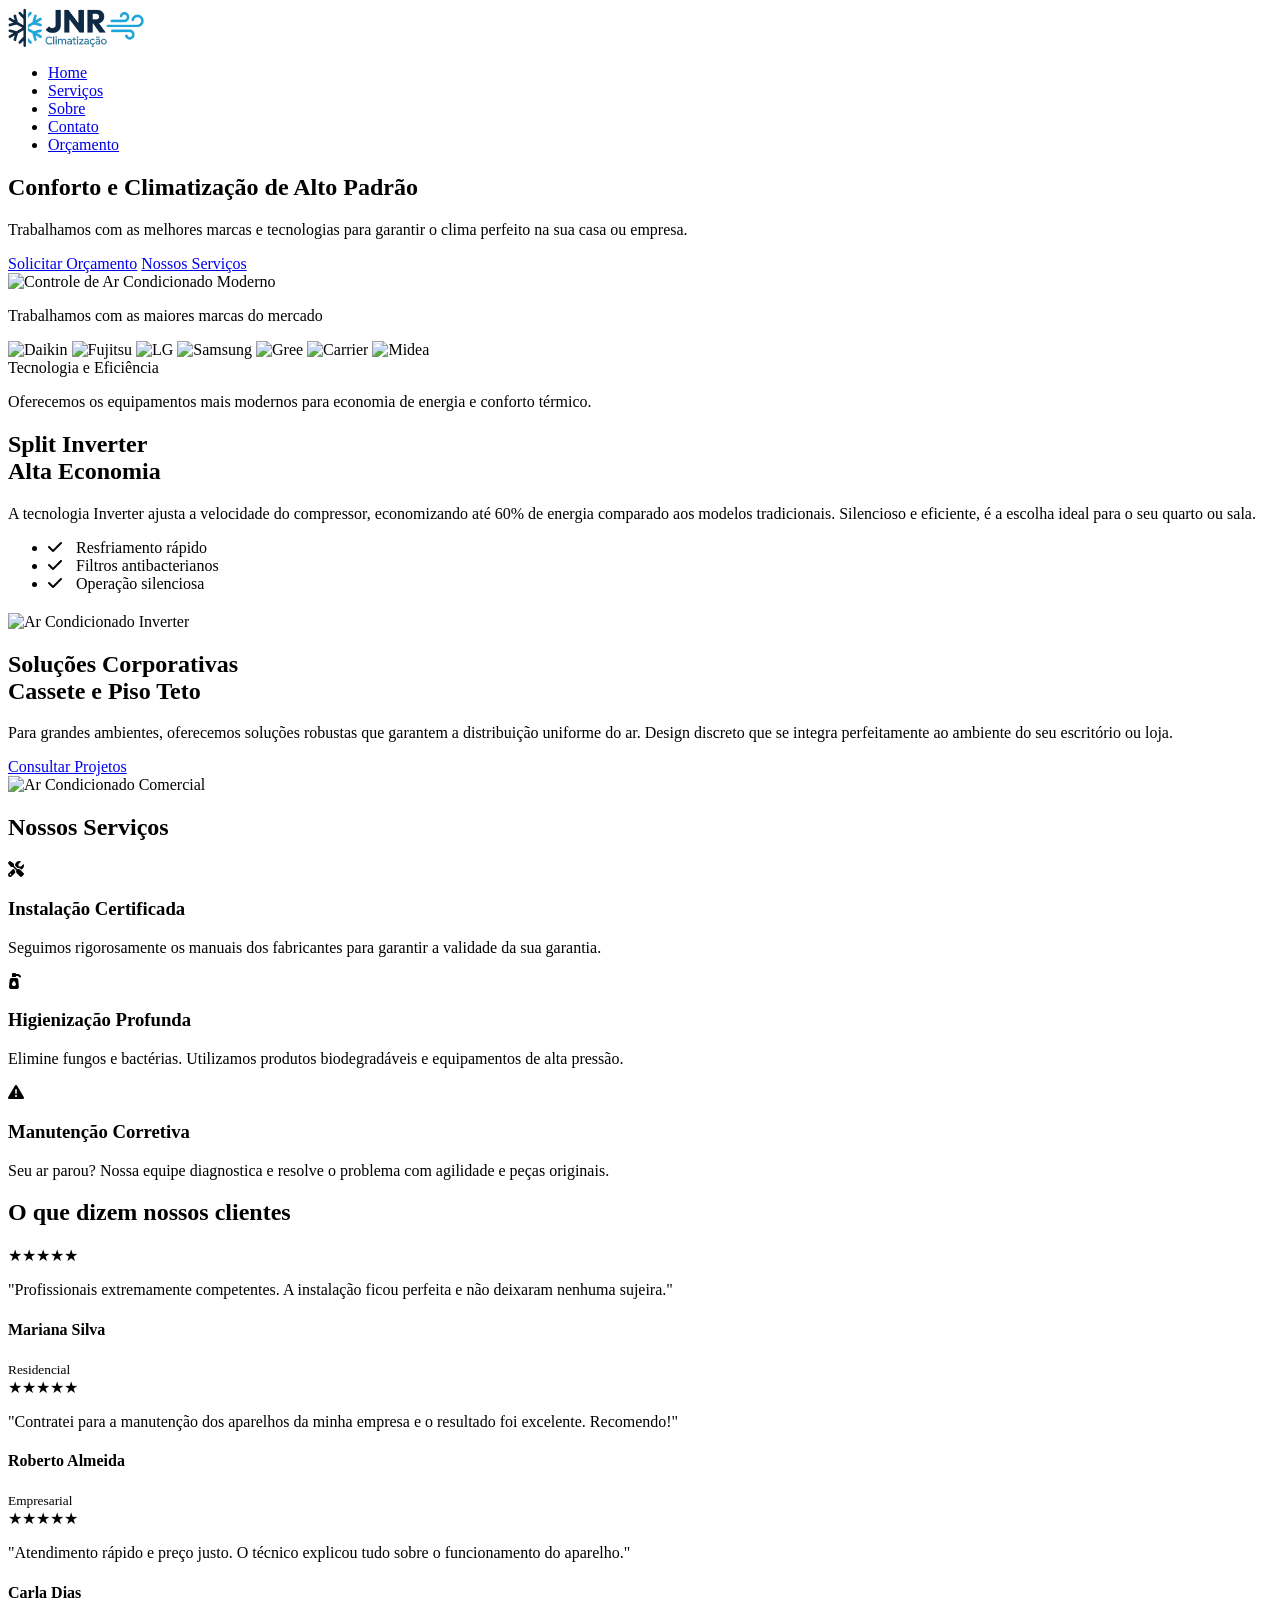
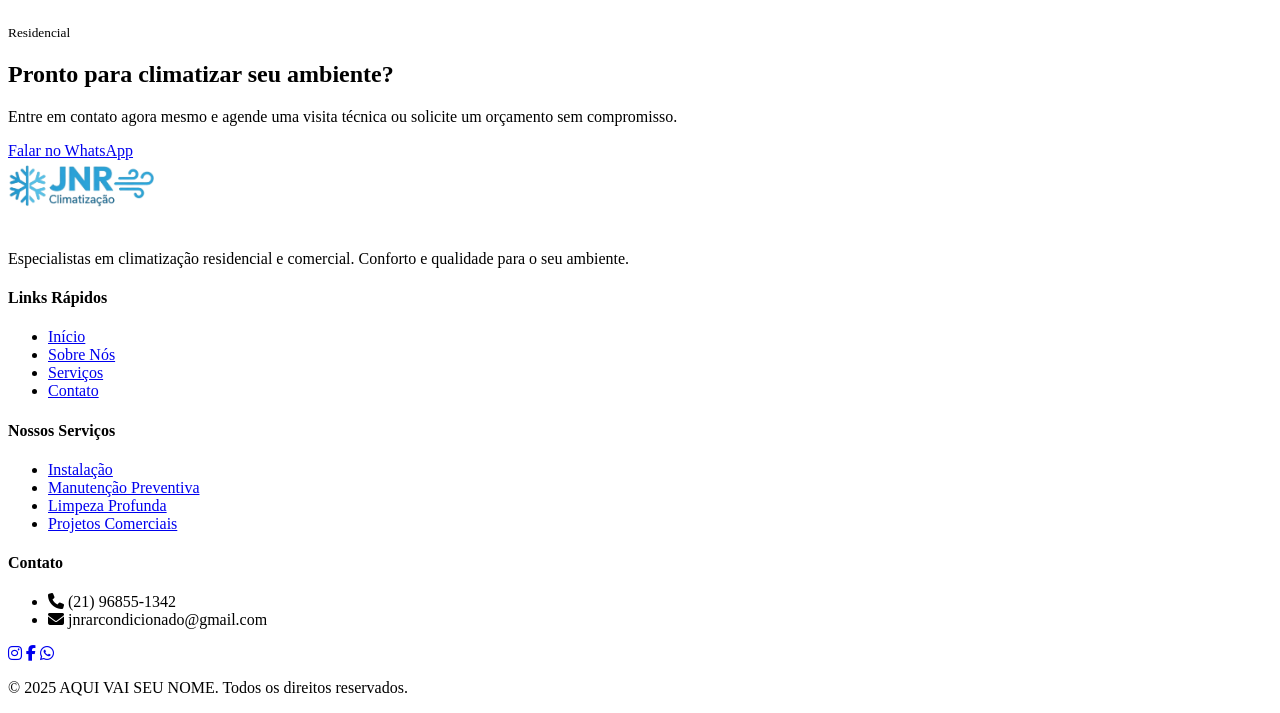
==== index.html @ 25b924c3 "Updates to HTML, JS and visual assets" ====
<!DOCTYPE html>
<html lang="pt-BR">

<head>
    <meta charset="UTF-8">
    <meta name="viewport" content="width=device-width, initial-scale=1.0">
    <title>Fresh Air</title>
    <meta name="description"
        content="Especialistas em ar-condicionado. Instalação, manutenção e as melhores marcas do mercado.">

    <!-- Google Fonts -->
    <link rel="preconnect" href="https://fonts.googleapis.com">
    <link rel="preconnect" href="https://fonts.gstatic.com" crossorigin>
    <link href="https://fonts.googleapis.com/css2?family=Outfit:wght@300;400;500;600;700;800&display=swap"
        rel="stylesheet">

    <!-- CSS -->
    <link rel="stylesheet" href="css/style.css">
    <!-- FontAwesome -->
    <link rel="stylesheet" href="https://cdnjs.cloudflare.com/ajax/libs/font-awesome/6.4.0/css/all.min.css">
</head>

<body>
    <!-- Navbar -->
    <header id="header">
        <nav class="container">
            <div class="logo">
                <img src="assets/logos/logo1.png" alt="JNR Climatização"
                    style="max-height: 40px; vertical-align: middle;">
            </div>
            <div class="menu-toggle" id="mobile-menu">
                <span class="bar"></span>
                <span class="bar"></span>
                <span class="bar"></span>
            </div>
            <ul class="nav-links">
                <li><a href="index.html">Home</a></li>
                <li><a href="servicos.html">Serviços</a></li>
                <li><a href="sobre.html">Sobre</a></li>
                <li><a href="contato.html">Contato</a></li>
                <li><a href="#contato" class="btn-primary nav-btn">Orçamento</a></li>
            </ul>
        </nav>
    </header>

    <main>
        <!-- Hero Section -->
        <section id="hero">
            <div class="container hero-content">
                <div class="hero-text">
                    <h1>Conforto e Climatização de <span class="text-gradient">Alto Padrão</span></h1>
                    <p>Trabalhamos com as melhores marcas e tecnologias para garantir o clima perfeito na sua casa ou
                        empresa.</p>
                    <div class="hero-buttons">
                        <a href="#contato" class="btn-primary">Solicitar Orçamento</a>
                        <a href="servicos.html" class="btn-outline">Nossos Serviços</a>
                    </div>
                </div>
                <div class="hero-image">
                    <!-- Image will be generated -->
                    <img src="assets/hero_image.png" alt="Controle de Ar Condicionado Moderno">
                </div>
            </div>
        </section>

        <!-- Brands Section -->
        <section id="brands">
            <div class="container">
                <p class="brands-text">Trabalhamos com as maiores marcas do mercado</p>
                <div class="brands-container">
                    <img src="assets/logos/daikin.svg" alt="Daikin" class="brand-logo">
                    <img src="assets/logos/fujitsu.svg" alt="Fujitsu" class="brand-logo">
                    <img src="assets/logos/lg.svg" alt="LG" class="brand-logo">
                    <img src="assets/logos/samsung.svg" alt="Samsung" class="brand-logo">
                    <img src="assets/logos/gree.svg" alt="Gree" class="brand-logo">
                    <img src="assets/logos/carrier.svg" alt="Carrier" class="brand-logo">
                    <img src="assets/logos/midea.svg" alt="Midea" class="brand-logo">
                </div>
            </div>
        </section>

        <!-- Features / Merchandise Section -->
        <section id="features">
            <div class="container">
                <div class="section-title">Tecnologia e Eficiência</div>
                <p class="section-subtitle">Oferecemos os equipamentos mais modernos para economia de energia e conforto
                    térmico.</p>

                <!-- Feature 1 -->
                <div class="feature-block">
                    <div class="feature-text">
                        <h2>Split Inverter <br><span class="text-gradient">Alta Economia</span></h2>
                        <p>A tecnologia Inverter ajusta a velocidade do compressor, economizando até 60% de energia
                            comparado aos modelos tradicionais. Silencioso e eficiente, é a escolha ideal para o seu
                            quarto ou sala.</p>
                        <ul style="margin-bottom: 20px; color: var(--color-text);">
                            <li><i class="fa-solid fa-check"
                                    style="color: var(--color-secondary); margin-right: 10px;"></i> Resfriamento rápido
                            </li>
                            <li><i class="fa-solid fa-check"
                                    style="color: var(--color-secondary); margin-right: 10px;"></i> Filtros
                                antibacterianos</li>
                            <li><i class="fa-solid fa-check"
                                    style="color: var(--color-secondary); margin-right: 10px;"></i> Operação silenciosa
                            </li>
                        </ul>
                    </div>
                    <div class="feature-image">
                        <img src="assets/feature_inverter.png" alt="Ar Condicionado Inverter">
                    </div>
                </div>

                <!-- Feature 2 -->
                <div class="feature-block reverse">
                    <div class="feature-text">
                        <h2>Soluções Corporativas <br><span class="text-gradient">Cassete e Piso Teto</span></h2>
                        <p>Para grandes ambientes, oferecemos soluções robustas que garantem a distribuição uniforme do
                            ar. Design discreto que se integra perfeitamente ao ambiente do seu escritório ou loja.</p>
                        <a href="#contato" class="btn-outline">Consultar Projetos</a>
                    </div>
                    <div class="feature-image">
                        <img src="assets/feature_commercial.png" alt="Ar Condicionado Comercial">
                    </div>
                </div>
            </div>
        </section>

        <!-- Services Section -->
        <section id="services">
            <div class="container">
                <h2 class="section-title">Nossos Serviços</h2>
                <div class="services-grid">
                    <div class="service-card">
                        <div class="service-icon"><i class="fa-solid fa-screwdriver-wrench"></i></div>
                        <h3>Instalação Certificada</h3>
                        <p>Seguimos rigorosamente os manuais dos fabricantes para garantir a validade da sua garantia.
                        </p>
                    </div>
                    <div class="service-card">
                        <div class="service-icon"><i class="fa-solid fa-pump-soap"></i></div>
                        <h3>Higienização Profunda</h3>
                        <p>Elimine fungos e bactérias. Utilizamos produtos biodegradáveis e equipamentos de alta
                            pressão.</p>
                    </div>
                    <div class="service-card">
                        <div class="service-icon"><i class="fa-solid fa-triangle-exclamation"></i></div>
                        <h3>Manutenção Corretiva</h3>
                        <p>Seu ar parou? Nossa equipe diagnostica e resolve o problema com agilidade e peças originais.
                        </p>
                    </div>
                </div>
            </div>
        </section>

        <!-- Testimonials Section -->
        <section id="testimonials">
            <div class="container">
                <h2 class="section-title">O que dizem nossos clientes</h2>
                <div class="services-grid"> <!-- Reusing grid layout -->
                    <div class="testimonial-card">
                        <div class="stars">★★★★★</div>
                        <p>"Profissionais extremamente competentes. A instalação ficou perfeita e não deixaram nenhuma
                            sujeira."</p>
                        <div class="testimonial-author">
                            <h4>Mariana Silva</h4>
                            <small>Residencial</small>
                        </div>
                    </div>
                    <div class="testimonial-card">
                        <div class="stars">★★★★★</div>
                        <p>"Contratei para a manutenção dos aparelhos da minha empresa e o resultado foi excelente.
                            Recomendo!"</p>
                        <div class="testimonial-author">
                            <h4>Roberto Almeida</h4>
                            <small>Empresarial</small>
                        </div>
                    </div>
                    <div class="testimonial-card">
                        <div class="stars">★★★★★</div>
                        <p>"Atendimento rápido e preço justo. O técnico explicou tudo sobre o funcionamento do
                            aparelho."</p>
                        <div class="testimonial-author">
                            <h4>Carla Dias</h4>
                            <small>Residencial</small>
                        </div>
                    </div>
                </div>
            </div>
        </section>

        <!-- CTA Section -->
        <section id="cta">
            <div class="container">
                <div class="cta-box">
                    <h2>Pronto para climatizar seu ambiente?</h2>
                    <p>Entre em contato agora mesmo e agende uma visita técnica ou solicite um orçamento sem
                        compromisso.</p>
                    <a href="#contato" class="btn-primary">Falar no WhatsApp</a>
                </div>
            </div>
        </section>
    </main>

    <footer>
        <div class="container">
            <div class="footer-grid">
                <div class="footer-col">
                    <img src="assets/logos/logo2.png" alt="JNR Climatização"
                        style="max-height: 50px; margin-bottom: 20px;">
                    <p>Especialistas em climatização residencial e comercial. Conforto e qualidade para o seu ambiente.
                    </p>
                </div>
                <div class="footer-col">
                    <h4>Links Rápidos</h4>
                    <ul class="footer-links">
                        <li><a href="index.html">Início</a></li>
                        <li><a href="sobre.html">Sobre Nós</a></li>
                        <li><a href="servicos.html">Serviços</a></li>
                        <li><a href="contato.html">Contato</a></li>
                    </ul>
                </div>
                <div class="footer-col">
                    <h4>Nossos Serviços</h4>
                    <ul class="footer-links">
                        <li><a href="servicos.html">Instalação</a></li>
                        <li><a href="servicos.html">Manutenção Preventiva</a></li>
                        <li><a href="servicos.html">Limpeza Profunda</a></li>
                        <li><a href="servicos.html">Projetos Comerciais</a></li>
                    </ul>
                </div>
                <div class="footer-col">
                    <h4>Contato</h4>
                    <ul class="footer-links">
                        <li><i class="fa-solid fa-phone"></i> (21) 96855-1342</li>
                        <li><i class="fa-solid fa-envelope"></i> <span class="company-email"></span></li>
                    </ul>
                    <div class="social-links">
                        <a href="#" class="social-link"><i class="fa-brands fa-instagram"></i></a>
                        <a href="#" class="social-link"><i class="fa-brands fa-facebook-f"></i></a>
                        <a href="#" class="social-link"><i class="fa-brands fa-whatsapp"></i></a>
                    </div>
                </div>
            </div>
            <div class="footer-bottom">
                <p>&copy; 2025 AQUI VAI SEU NOME. Todos os direitos reservados.</p>
            </div>
        </div>
    </footer>

    <!-- JS -->
    <script src="js/script.js"></script>
</body>

</html>
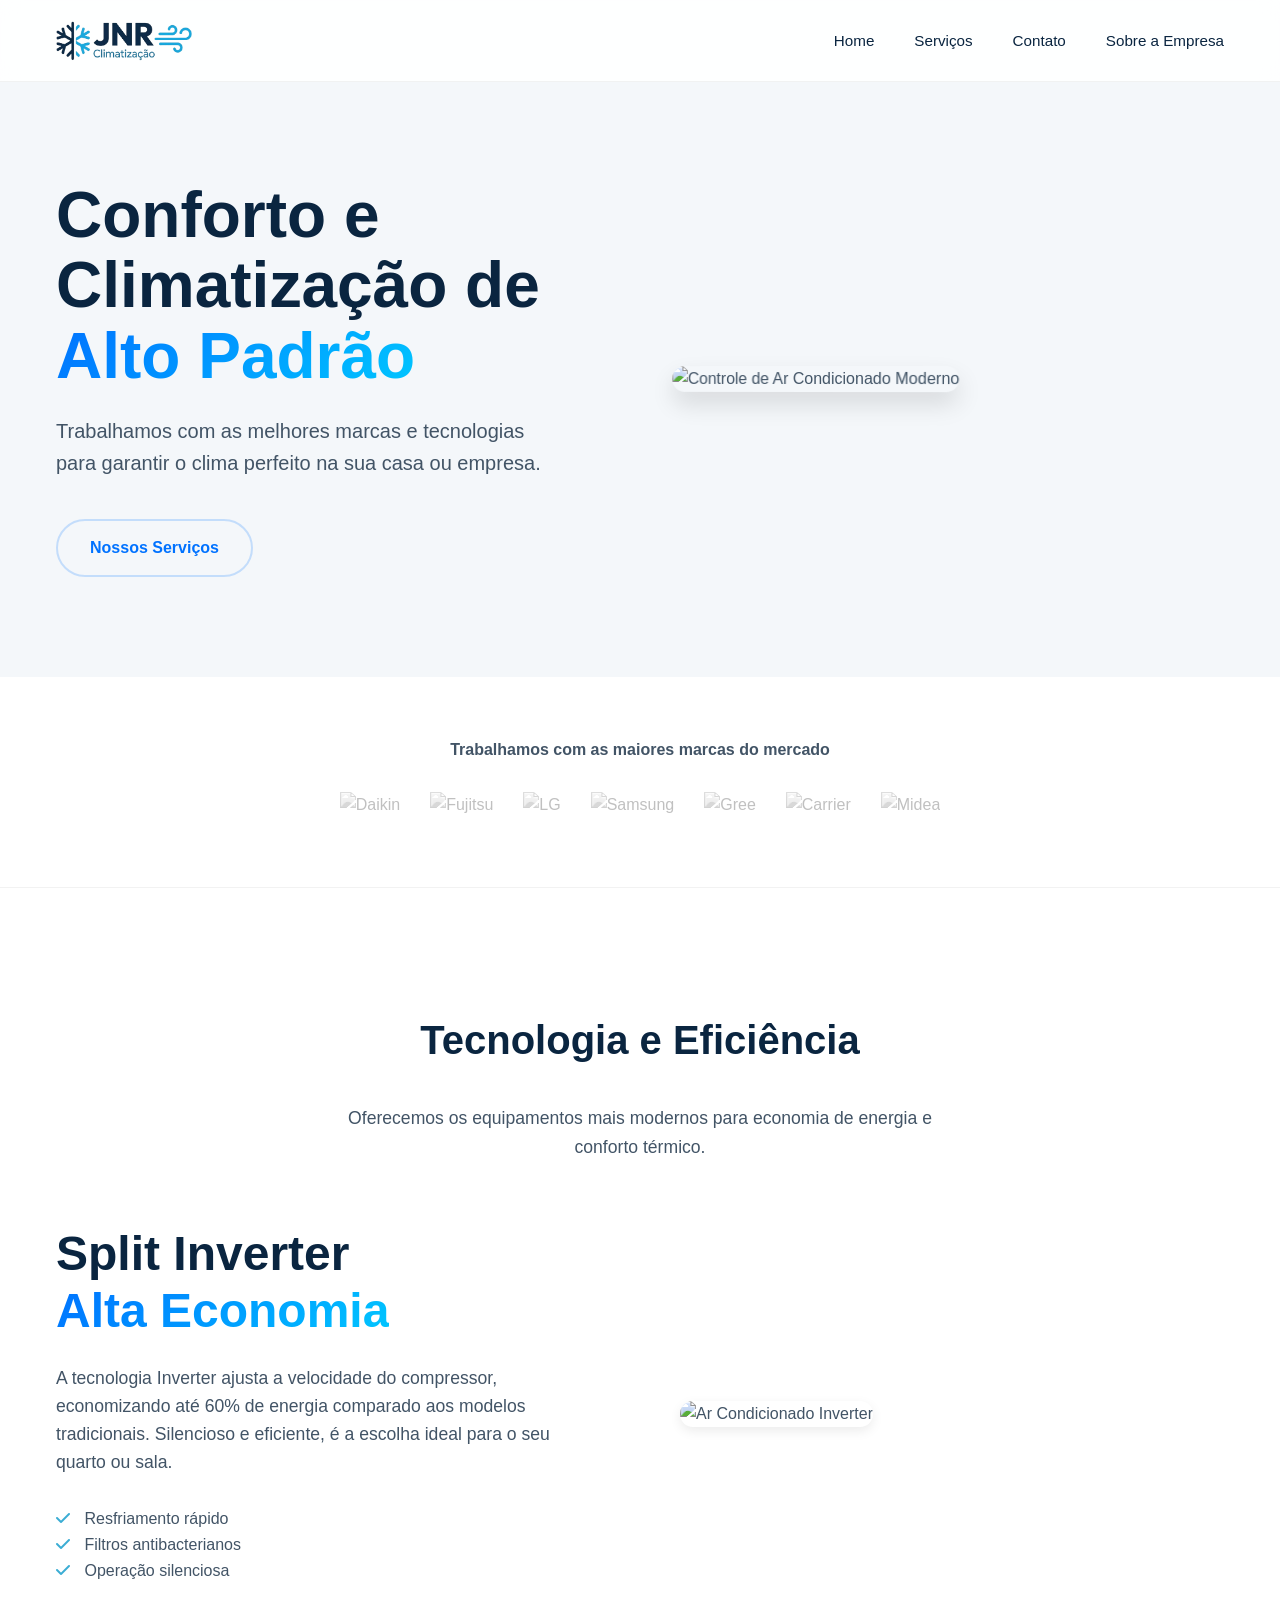
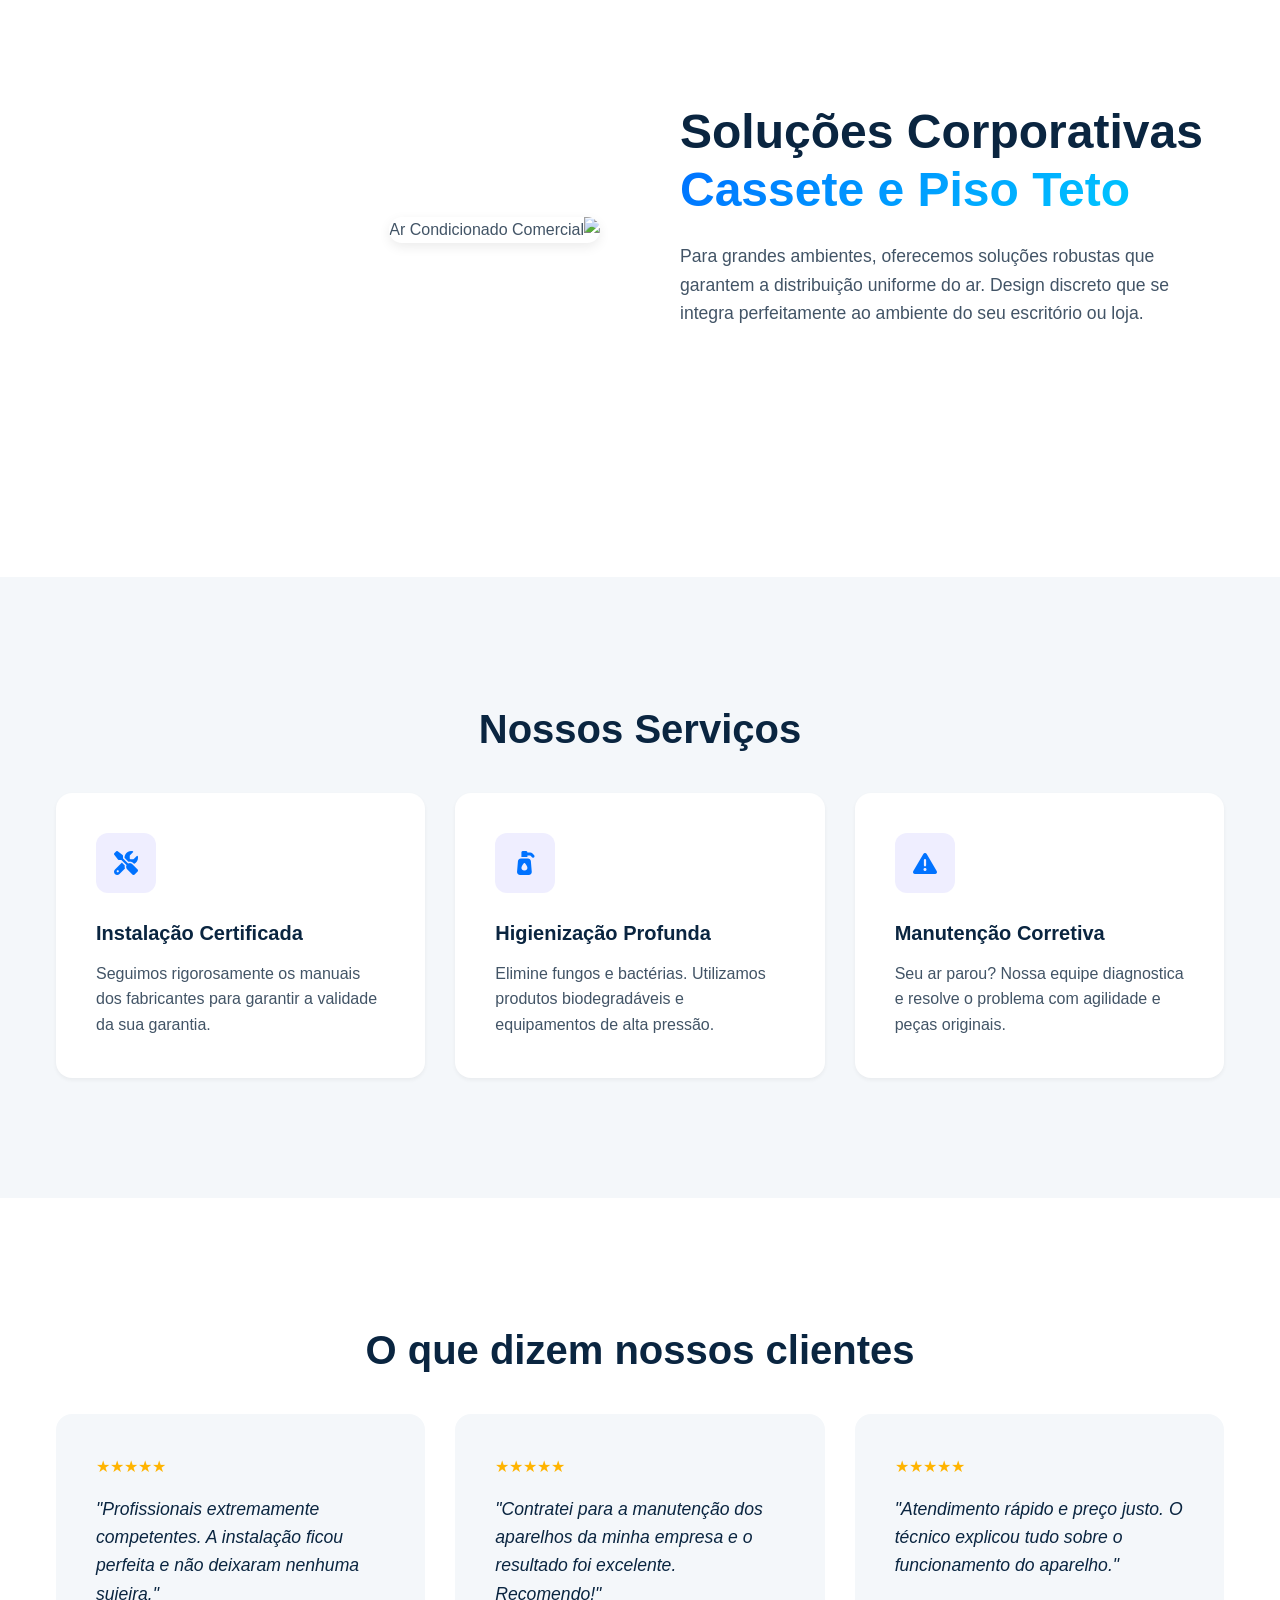
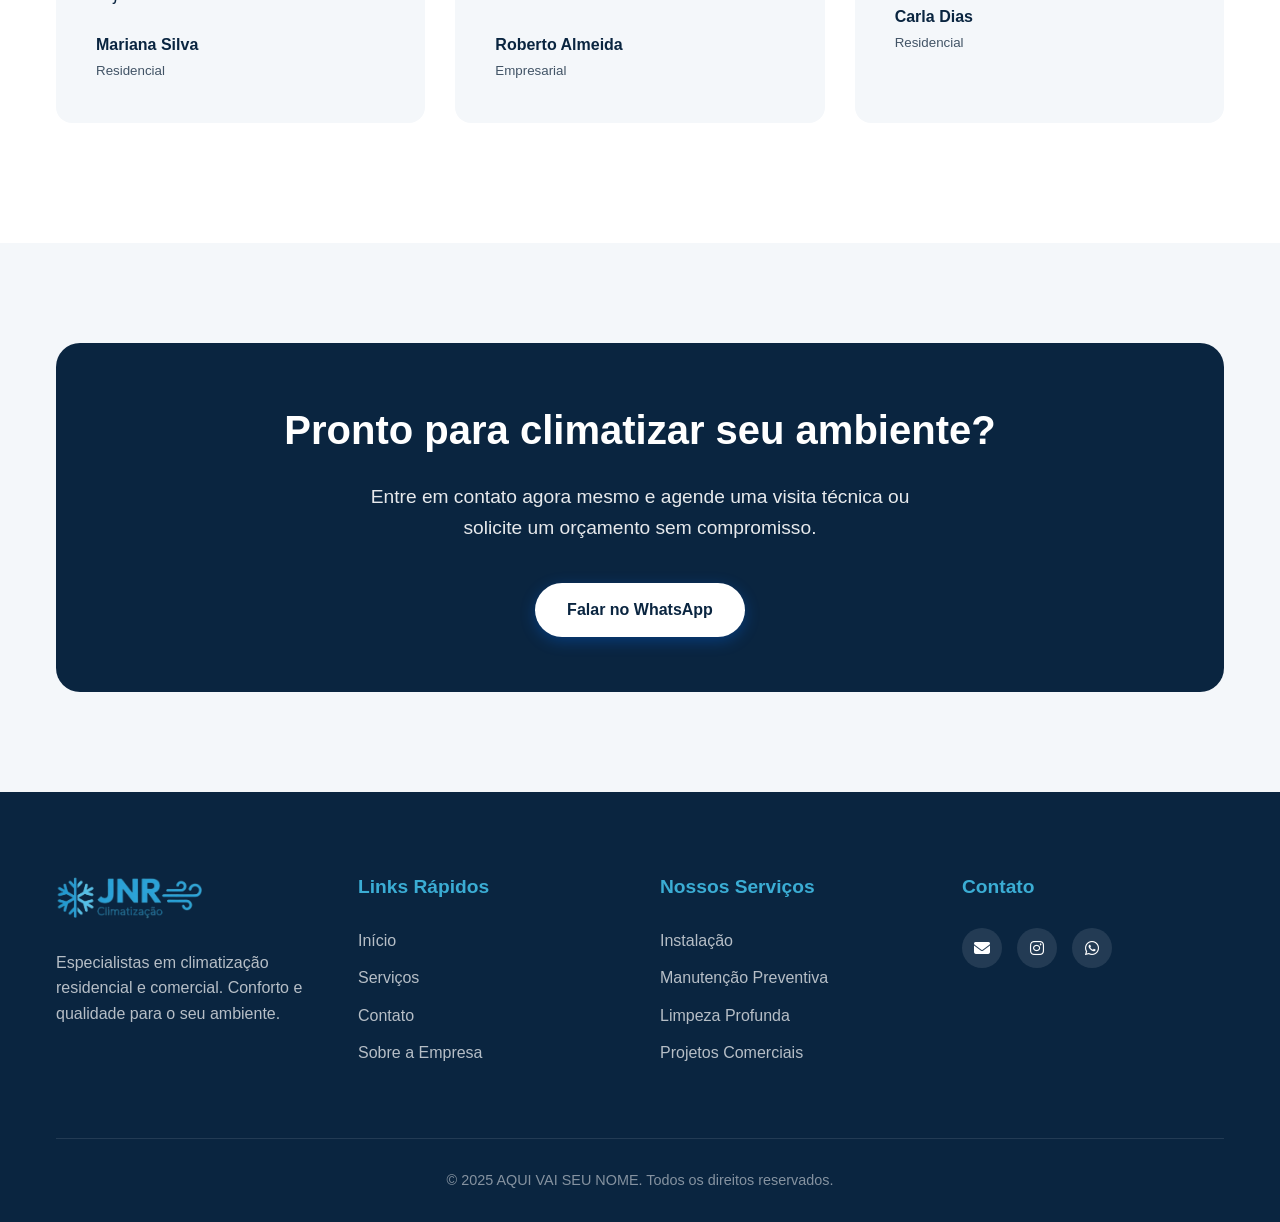
==== commit 26e0ae74: "Harmonizar cor secundaria com azul do logo (floco de neve)" ====
--- a/index.html
+++ b/index.html
@@ -4,7 +4,7 @@
 <head>
     <meta charset="UTF-8">
     <meta name="viewport" content="width=device-width, initial-scale=1.0">
-    <title>Fresh Air</title>
+    <title>JNR Climatização</title>
     <meta name="description"
         content="Especialistas em ar-condicionado. Instalação, manutenção e as melhores marcas do mercado.">
 
@@ -36,9 +36,8 @@
             <ul class="nav-links">
                 <li><a href="index.html">Home</a></li>
                 <li><a href="servicos.html">Serviços</a></li>
-                <li><a href="sobre.html">Sobre</a></li>
                 <li><a href="contato.html">Contato</a></li>
-                <li><a href="#contato" class="btn-primary nav-btn">Orçamento</a></li>
+                <li><a href="sobre.html">Sobre a Empresa</a></li>
             </ul>
         </nav>
     </header>
@@ -52,7 +51,6 @@
                     <p>Trabalhamos com as melhores marcas e tecnologias para garantir o clima perfeito na sua casa ou
                         empresa.</p>
                     <div class="hero-buttons">
-                        <a href="#contato" class="btn-primary">Solicitar Orçamento</a>
                         <a href="servicos.html" class="btn-outline">Nossos Serviços</a>
                     </div>
                 </div>
@@ -116,7 +114,6 @@
                         <h2>Soluções Corporativas <br><span class="text-gradient">Cassete e Piso Teto</span></h2>
                         <p>Para grandes ambientes, oferecemos soluções robustas que garantem a distribuição uniforme do
                             ar. Design discreto que se integra perfeitamente ao ambiente do seu escritório ou loja.</p>
-                        <a href="#contato" class="btn-outline">Consultar Projetos</a>
                     </div>
                     <div class="feature-image">
                         <img src="assets/feature_commercial.png" alt="Ar Condicionado Comercial">
@@ -195,7 +192,9 @@
                     <h2>Pronto para climatizar seu ambiente?</h2>
                     <p>Entre em contato agora mesmo e agende uma visita técnica ou solicite um orçamento sem
                         compromisso.</p>
-                    <a href="#contato" class="btn-primary">Falar no WhatsApp</a>
+                    <a href="https://wa.me/5521968551342" class="btn-primary" target="_blank" rel="noopener noreferrer"
+                        aria-label="WhatsApp">Falar no WhatsApp
+                    </a>
                 </div>
             </div>
         </section>
@@ -214,9 +213,9 @@
                     <h4>Links Rápidos</h4>
                     <ul class="footer-links">
                         <li><a href="index.html">Início</a></li>
-                        <li><a href="sobre.html">Sobre Nós</a></li>
                         <li><a href="servicos.html">Serviços</a></li>
                         <li><a href="contato.html">Contato</a></li>
+                        <li><a href="sobre.html">Sobre a Empresa</a></li>
                     </ul>
                 </div>
                 <div class="footer-col">
@@ -230,14 +229,18 @@
                 </div>
                 <div class="footer-col">
                     <h4>Contato</h4>
-                    <ul class="footer-links">
-                        <li><i class="fa-solid fa-phone"></i> (21) 96855-1342</li>
-                        <li><i class="fa-solid fa-envelope"></i> <span class="company-email"></span></li>
-                    </ul>
                     <div class="social-links">
-                        <a href="#" class="social-link"><i class="fa-brands fa-instagram"></i></a>
-                        <a href="#" class="social-link"><i class="fa-brands fa-facebook-f"></i></a>
-                        <a href="#" class="social-link"><i class="fa-brands fa-whatsapp"></i></a>
+                        <a href="mailto:jnrarcondicionado@gmail.com" class="social-link" aria-label="E-mail">
+                            <i class="fa-solid fa-envelope"></i>
+                        </a>
+                        <a href="https://www.instagram.com/jnrclimatizacaoar?igsh=a3k0N3pocHFoZ3V6" class="social-link"
+                            target="_blank" rel="noopener noreferrer" aria-label="Instagram">
+                            <i class="fa-brands fa-instagram"></i>
+                        </a>
+                        <a href="https://wa.me/5521968551342" class="social-link" target="_blank"
+                            rel="noopener noreferrer" aria-label="WhatsApp">
+                            <i class="fa-brands fa-whatsapp"></i>
+                        </a>
                     </div>
                 </div>
             </div>
--- a/css/style.css
+++ b/css/style.css
@@ -0,0 +1,991 @@
+:root {
+    /* Color Palette - Light Theme */
+    --color-primary: #0A2540;
+    /* Dark Blue for Headings */
+    --color-secondary: #3BADD4;
+    /* Brand Blue Accent (snowflake tone) */
+    --color-accent: #0072ff;
+    /* Purple Accent */
+    --color-text: #425466;
+    /* Grey for Body Text */
+    --color-bg: #FFFFFF;
+    /* White Background */
+    --color-bg-alt: #F4F7FA;
+    /* Light Grey/Blue Background */
+    --color-white: #FFFFFF;
+
+    /* Gradients */
+    --gradient-primary: linear-gradient(135deg, #0072ff 0%, #00c6ff 100%);
+    --gradient-text: linear-gradient(135deg, #0A2540 0%, #0072ff 100%);
+
+    /* Typography */
+    --font-main: 'Outfit', sans-serif;
+
+    /* Spacing */
+    --spacing-sm: 8px;
+    --spacing-md: 16px;
+    --spacing-lg: 32px;
+    --spacing-xl: 64px;
+    --spacing-xxl: 120px;
+
+    /* Effects */
+    --shadow-sm: 0 2px 4px rgba(0, 0, 0, 0.05);
+    --shadow-md: 0 4px 12px rgba(0, 0, 0, 0.08);
+    --shadow-lg: 0 12px 24px rgba(0, 0, 0, 0.12);
+    --radius-sm: 8px;
+    --radius-md: 16px;
+    --radius-lg: 24px;
+}
+
+* {
+    margin: 0;
+    padding: 0;
+    box-sizing: border-box;
+}
+
+body {
+    font-family: var(--font-main);
+    background-color: var(--color-bg);
+    color: var(--color-text);
+    line-height: 1.6;
+    overflow-x: hidden;
+}
+
+.container {
+    max-width: 1200px;
+    margin: 0 auto;
+    padding: 0 var(--spacing-md);
+}
+
+a {
+    text-decoration: none;
+    color: inherit;
+    transition: all 0.3s ease;
+}
+
+ul {
+    list-style: none;
+}
+
+/* Utility Classes */
+.text-gradient {
+    background: var(--gradient-primary);
+    -webkit-background-clip: text;
+    background-clip: text;
+    -webkit-text-fill-color: transparent;
+}
+
+.section-title {
+    font-size: 2.5rem;
+    text-align: center;
+    margin-bottom: var(--spacing-lg);
+    font-weight: 700;
+    color: var(--color-primary);
+}
+
+.section-subtitle {
+    text-align: center;
+    font-size: 1.1rem;
+    color: var(--color-text);
+    margin-bottom: var(--spacing-xl);
+    max-width: 600px;
+    margin-left: auto;
+    margin-right: auto;
+}
+
+.card {
+    background: var(--color-white);
+    padding: 40px;
+    border-radius: var(--radius-md);
+    box-shadow: var(--shadow-sm);
+    transition: transform 0.3s ease, box-shadow 0.3s ease;
+}
+
+.card:hover {
+    transform: translateY(-5px);
+    box-shadow: var(--shadow-lg);
+}
+
+.alt-bg {
+    background-color: var(--color-bg-alt);
+}
+
+/* Buttons */
+.btn-primary {
+    background: var(--gradient-primary);
+    background-size: 200% auto;
+    color: var(--color-white);
+    padding: 14px 32px;
+    border-radius: 50px;
+    font-weight: 600;
+    font-size: 1rem;
+    border: none;
+    cursor: pointer;
+    display: inline-block;
+    box-shadow: 0 4px 15px rgba(0, 114, 255, 0.3);
+    transition: all 0.5s ease;
+}
+
+.btn-primary:hover {
+    background-position: right center;
+    transform: scale(1.05);
+    box-shadow: 0 8px 25px rgba(0, 114, 255, 0.4);
+}
+
+.btn-outline {
+    background: transparent;
+    color: var(--color-accent);
+    padding: 14px 32px;
+    border-radius: 50px;
+    font-weight: 600;
+    font-size: 1rem;
+    border: 2px solid rgba(0, 114, 255, 0.2);
+    cursor: pointer;
+    display: inline-block;
+}
+
+.btn-outline:hover {
+    border-color: var(--color-accent);
+    background: rgba(0, 114, 255, 0.05);
+}
+
+/* Header */
+#header {
+    position: fixed;
+    top: 0;
+    left: 0;
+    width: 100%;
+    z-index: 1000;
+    padding: 20px 0;
+    background: rgba(255, 255, 255, 0.9);
+    backdrop-filter: blur(10px);
+    border-bottom: 1px solid rgba(0, 0, 0, 0.05);
+}
+
+.menu-toggle {
+    display: none;
+    flex-direction: column;
+    cursor: pointer;
+}
+
+.bar {
+    width: 25px;
+    height: 3px;
+    background-color: var(--color-primary);
+    margin: 3px 0;
+    transition: 0.4s;
+}
+
+#header .container {
+    display: flex;
+    justify-content: space-between;
+    align-items: center;
+}
+
+.logo {
+    font-size: 1.5rem;
+    font-weight: 800;
+    color: var(--color-primary);
+}
+
+.nav-links {
+    display: flex;
+    gap: 40px;
+    align-items: center;
+    /* Fix alignment of links and button */
+}
+
+.nav-links a {
+    font-weight: 500;
+    color: var(--color-primary);
+    font-size: 0.95rem;
+}
+
+.nav-links a:hover {
+    color: var(--color-accent);
+}
+
+.nav-links a.active {
+    color: var(--color-accent);
+    font-weight: 700;
+}
+
+.nav-links .btn-primary {
+    color: var(--color-white);
+    padding: 10px 24px;
+    /* Slightly smaller in nav */
+}
+
+.nav-links .btn-primary:hover {
+    color: var(--color-white);
+}
+
+/* Hero Section */
+#hero {
+    padding: 180px 0 100px;
+    background: var(--color-bg-alt);
+    position: relative;
+    overflow: hidden;
+}
+
+.hero-content {
+    display: grid;
+    grid-template-columns: 1fr 1fr;
+    gap: 60px;
+    align-items: center;
+}
+
+.hero-text h1 {
+    font-size: 4rem;
+    line-height: 1.1;
+    margin-bottom: 24px;
+    color: var(--color-primary);
+    font-weight: 800;
+}
+
+.hero-text p {
+    font-size: 1.25rem;
+    color: var(--color-text);
+    margin-bottom: 40px;
+    max-width: 90%;
+}
+
+.hero-buttons {
+    display: flex;
+    gap: 20px;
+}
+
+.hero-image {
+    position: relative;
+}
+
+.hero-image img {
+    width: 100%;
+    border-radius: var(--radius-lg);
+    box-shadow: var(--shadow-lg);
+    transform: perspective(1000px) rotateY(-5deg);
+    transition: transform 0.5s ease;
+}
+
+.hero-image:hover img {
+    transform: perspective(1000px) rotateY(0deg);
+}
+
+/* Brands Section */
+#brands {
+    padding: 60px 0;
+    background: var(--color-white);
+    border-bottom: 1px solid rgba(0, 0, 0, 0.05);
+}
+
+.brands-text {
+    text-align: center;
+    margin-bottom: 30px;
+    color: var(--color-text);
+    font-weight: 700;
+}
+
+.brands-container {
+    display: flex;
+    justify-content: center;
+    align-items: center;
+    flex-wrap: wrap;
+    gap: 30px;
+    opacity: 0.6;
+}
+
+.brand-item {
+    font-size: 2.5rem;
+    font-weight: 700;
+    color: #A0AEC0;
+    display: flex;
+    align-items: center;
+    gap: 10px;
+}
+
+/* Features/Merchandise Section */
+#features {
+    padding: var(--spacing-xxl) 0;
+    background: var(--color-white);
+}
+
+.feature-block {
+    display: grid;
+    grid-template-columns: 1fr 1fr;
+    gap: 80px;
+    align-items: center;
+    margin-bottom: 100px;
+}
+
+.feature-block.reverse {
+    direction: rtl;
+}
+
+.feature-block.reverse .feature-text {
+    direction: ltr;
+}
+
+.feature-text h2 {
+    font-size: 3rem;
+    margin-bottom: 24px;
+    color: var(--color-primary);
+    line-height: 1.2;
+}
+
+.feature-text p {
+    font-size: 1.1rem;
+    color: var(--color-text);
+    margin-bottom: 30px;
+}
+
+.feature-image img {
+    width: 100%;
+    border-radius: var(--radius-lg);
+    box-shadow: var(--shadow-md);
+}
+
+/* Services Section */
+#services {
+    padding: var(--spacing-xxl) 0;
+    background: var(--color-bg-alt);
+}
+
+.services-grid {
+    display: grid;
+    grid-template-columns: repeat(auto-fit, minmax(300px, 1fr));
+    gap: 30px;
+}
+
+.service-card {
+    background: var(--color-white);
+    padding: 40px;
+    border-radius: var(--radius-md);
+    box-shadow: var(--shadow-sm);
+    transition: transform 0.3s ease, box-shadow 0.3s ease;
+}
+
+.service-card:hover {
+    transform: translateY(-10px);
+    box-shadow: var(--shadow-lg);
+}
+
+.service-icon {
+    width: 60px;
+    height: 60px;
+    background: rgba(99, 91, 255, 0.1);
+    border-radius: 12px;
+    display: flex;
+    align-items: center;
+    justify-content: center;
+    font-size: 1.5rem;
+    color: var(--color-accent);
+    margin-bottom: 24px;
+}
+
+.service-card h3 {
+    font-size: 1.25rem;
+    margin-bottom: 12px;
+    color: var(--color-primary);
+}
+
+.service-card p {
+    color: var(--color-text);
+    font-size: 1rem;
+}
+
+/* Testimonials */
+#testimonials {
+    padding: var(--spacing-xxl) 0;
+    background: var(--color-white);
+}
+
+.testimonial-card {
+    background: var(--color-bg-alt);
+    padding: 40px;
+    border-radius: var(--radius-md);
+    position: relative;
+}
+
+.testimonial-card p {
+    font-size: 1.1rem;
+    color: var(--color-primary);
+    margin-bottom: 24px;
+    font-style: italic;
+}
+
+.testimonial-author h4 {
+    color: var(--color-primary);
+    font-weight: 700;
+}
+
+.stars {
+    color: #FFB400;
+    margin-bottom: 16px;
+}
+
+/* CTA Section */
+#cta {
+    padding: 100px 0;
+    background: var(--color-bg-alt);
+}
+
+.cta-box {
+    background: var(--color-primary);
+    border-radius: var(--radius-lg);
+    padding: 55px;
+    text-align: center;
+    color: var(--color-white);
+    position: relative;
+    overflow: hidden;
+}
+
+.cta-box h2 {
+    font-size: 2.5rem;
+    margin-bottom: 20px;
+}
+
+.cta-box p {
+    font-size: 1.2rem;
+    opacity: 0.9;
+    margin-bottom: 40px;
+    max-width: 600px;
+    margin-left: auto;
+    margin-right: auto;
+}
+
+.cta-box .btn-primary {
+    background: var(--color-white);
+    color: var(--color-primary);
+}
+
+.cta-box .btn-primary:hover {
+    box-shadow: 0 8px 25px rgba(255, 255, 255, 0.3);
+}
+
+/* Footer */
+footer {
+    background-color: var(--color-primary);
+    color: var(--color-white);
+    padding: 80px 0 30px;
+    margin-top: auto;
+}
+
+.footer-grid {
+    display: grid;
+    grid-template-columns: repeat(auto-fit, minmax(250px, 1fr));
+    gap: 40px;
+    margin-bottom: 60px;
+}
+
+.footer-col h4 {
+    font-size: 1.2rem;
+    margin-bottom: 25px;
+    color: var(--color-secondary);
+    font-weight: 600;
+}
+
+.footer-col p {
+    color: rgba(255, 255, 255, 0.7);
+    margin-bottom: 20px;
+    line-height: 1.6;
+}
+
+.footer-links li {
+    margin-bottom: 12px;
+}
+
+.footer-links a {
+    color: rgba(255, 255, 255, 0.7);
+    transition: color 0.3s ease;
+}
+
+.footer-links a:hover {
+    color: var(--color-secondary);
+    padding-left: 5px;
+}
+
+.social-links {
+    display: flex;
+    gap: 15px;
+    margin-top: 20px;
+}
+
+.social-link {
+    width: 40px;
+    height: 40px;
+    background: rgba(255, 255, 255, 0.1);
+    border-radius: 50%;
+    display: flex;
+    align-items: center;
+    justify-content: center;
+    color: var(--color-white);
+    transition: all 0.3s ease;
+}
+
+.social-link:hover {
+    background: var(--color-secondary);
+    color: var(--color-primary);
+    transform: translateY(-3px);
+}
+
+.footer-bottom {
+    border-top: 1px solid rgba(255, 255, 255, 0.1);
+    padding-top: 30px;
+    text-align: center;
+    color: rgba(255, 255, 255, 0.5);
+    font-size: 0.9rem;
+}
+
+/* Page Header */
+.page-header {
+    padding: 165px 0 65px;
+    background: var(--color-bg-alt);
+    text-align: center;
+}
+
+.page-header h1 {
+    font-size: 3rem;
+    margin-bottom: 15px;
+    color: var(--color-primary);
+    font-weight: 800;
+}
+
+.page-header p {
+    font-size: 1.2rem;
+    color: var(--color-text);
+}
+
+/* Service Detail Sections (Secondary Pages) */
+.service-detail {
+    padding: var(--spacing-xxl) 0;
+}
+
+.service-content {
+    display: grid;
+    grid-template-columns: 1fr 1fr;
+    gap: 60px;
+    align-items: center;
+}
+
+.service-content.reverse {
+    direction: rtl;
+}
+
+.service-content.reverse .service-text {
+    direction: ltr;
+}
+
+.service-text h2 {
+    font-size: 2.5rem;
+    margin-bottom: 20px;
+    color: var(--color-primary);
+}
+
+.service-text p {
+    font-size: 1.1rem;
+    color: var(--color-text);
+    margin-bottom: 20px;
+}
+
+.service-text ul {
+    margin-bottom: 30px;
+}
+
+.service-text ul li {
+    display: flex;
+    align-items: center;
+    gap: 10px;
+    margin-bottom: 10px;
+    font-size: 1.1rem;
+    color: var(--color-text);
+}
+
+.service-text ul li i {
+    color: var(--color-secondary);
+}
+
+.service-image {
+    height: 400px;
+    display: flex;
+    align-items: center;
+    justify-content: center;
+    font-size: 8rem;
+    color: var(--color-secondary);
+    background: var(--color-white);
+    border-radius: var(--radius-md);
+    box-shadow: var(--shadow-md);
+    overflow: hidden;
+    isolation: isolate;
+}
+
+/* About Page Styles */
+.mvv-grid {
+    display: grid;
+    grid-template-columns: repeat(auto-fit, minmax(300px, 1fr));
+    gap: var(--spacing-lg);
+}
+
+.mvv-card {
+    text-align: center;
+    padding: 40px 20px;
+    background: var(--color-white);
+    border-radius: var(--radius-md);
+    box-shadow: var(--shadow-sm);
+}
+
+.mvv-card i {
+    font-size: 3rem;
+    color: var(--color-secondary);
+    margin-bottom: 20px;
+}
+
+.mvv-card h3 {
+    margin-bottom: 15px;
+    font-size: 1.5rem;
+    color: var(--color-primary);
+}
+
+.mvv-card p {
+    color: var(--color-text);
+}
+
+.team-grid {
+    display: grid;
+    grid-template-columns: repeat(auto-fit, minmax(250px, 1fr));
+    gap: var(--spacing-lg);
+}
+
+.team-card {
+    text-align: center;
+    padding: 30px;
+    background: var(--color-white);
+    border-radius: var(--radius-md);
+    box-shadow: var(--shadow-sm);
+}
+
+.team-icon {
+    width: 100px;
+    height: 100px;
+    background: rgba(99, 91, 255, 0.1);
+    border-radius: 50%;
+    margin: 0 auto 20px;
+    display: flex;
+    align-items: center;
+    justify-content: center;
+    font-size: 2.5rem;
+    color: var(--color-accent);
+}
+
+.team-card h3 {
+    margin-bottom: 5px;
+    color: var(--color-primary);
+}
+
+.team-card p {
+    color: var(--color-text);
+    font-size: 0.9rem;
+    text-transform: uppercase;
+    letter-spacing: 1px;
+}
+
+/* Contact Page Styles */
+.contact-wrapper {
+    display: grid;
+    grid-template-columns: 1fr 1fr;
+    gap: 40px;
+    align-items: start;
+}
+
+.contact-info {
+    display: flex;
+    flex-direction: column;
+    gap: 0;
+    background: var(--color-white);
+    padding: 40px;
+    border-radius: var(--radius-md);
+    box-shadow: var(--shadow-sm);
+}
+
+.contact-info h3 {
+    font-size: 1.5rem;
+    font-weight: 700;
+    color: var(--color-primary);
+    margin-bottom: 8px;
+}
+
+.contact-info>p {
+    font-size: 0.95rem;
+    color: var(--color-text);
+    margin-bottom: 28px;
+    padding-bottom: 24px;
+    border-bottom: 2px solid var(--color-bg-alt);
+    line-height: 1.6;
+}
+
+.info-item {
+    display: flex;
+    align-items: center;
+    gap: 18px;
+    padding: 16px 0;
+    border-bottom: 1px solid rgba(0, 0, 0, 0.06);
+}
+
+.info-item:first-of-type {
+    padding-top: 0;
+}
+
+.info-item:last-child {
+    border-bottom: none;
+    padding-bottom: 0;
+}
+
+.info-item i {
+    width: 48px;
+    height: 48px;
+    min-width: 48px;
+    background: rgba(59, 173, 212, 0.12);
+    border-radius: 12px;
+    display: flex;
+    align-items: center;
+    justify-content: center;
+    color: var(--color-secondary);
+    font-size: 1.2rem;
+}
+
+.info-item h4 {
+    margin-bottom: 3px;
+    font-size: 0.8rem;
+    font-weight: 600;
+    text-transform: uppercase;
+    letter-spacing: 0.08em;
+    color: var(--color-secondary);
+}
+
+.info-item p {
+    color: var(--color-primary);
+    font-size: 1rem;
+    font-weight: 500;
+}
+
+.contact-form {
+    background: var(--color-white);
+    padding: 40px;
+    border-radius: var(--radius-md);
+    box-shadow: var(--shadow-sm);
+}
+
+.contact-form h3 {
+    font-size: 1.5rem;
+    font-weight: 700;
+    color: var(--color-primary);
+    margin-bottom: 6px;
+}
+
+.contact-form>p {
+    font-size: 0.95rem;
+    color: var(--color-text);
+    margin-bottom: 28px;
+    padding-bottom: 24px;
+    border-bottom: 2px solid var(--color-bg-alt);
+}
+
+.contact-form form {
+    display: flex;
+    flex-direction: column;
+    gap: 20px;
+}
+
+.form-group label {
+    display: block;
+    margin-bottom: 8px;
+    color: var(--color-primary);
+    font-weight: 500;
+}
+
+.form-group input,
+.form-group select,
+.form-group textarea {
+    width: 100%;
+    padding: 15px;
+    background: var(--color-bg-alt);
+    border: 1px solid rgba(0, 0, 0, 0.05);
+    border-radius: 8px;
+    color: var(--color-primary);
+    font-family: var(--font-main);
+    font-size: 1rem;
+    transition: all 0.3s ease;
+}
+
+.form-group input:focus,
+.form-group select:focus,
+.form-group textarea:focus {
+    outline: none;
+    border-color: var(--color-secondary);
+    box-shadow: 0 0 0 3px rgba(59, 173, 212, 0.15);
+    background: var(--color-white);
+}
+
+#mapa {
+    padding-bottom: var(--spacing-xl);
+}
+
+.map-container {
+    padding: 10px;
+    background: var(--color-white);
+    border-radius: var(--radius-md);
+    box-shadow: var(--shadow-sm);
+}
+
+/* Responsive */
+@media (max-width: 968px) {
+    .hero-content {
+        grid-template-columns: 1fr;
+        text-align: center;
+    }
+
+    .hero-buttons {
+        justify-content: center;
+    }
+
+    .hero-text h1 {
+        font-size: 3rem;
+    }
+
+    .feature-block {
+        grid-template-columns: 1fr;
+        gap: 40px;
+    }
+
+    .feature-block.reverse {
+        direction: ltr;
+    }
+
+    .service-content,
+    .service-content.reverse {
+        grid-template-columns: 1fr;
+        gap: 40px;
+    }
+
+    /* Reorder images to top on mobile */
+    .hero-image,
+    .feature-image,
+    .service-image {
+        order: -1;
+    }
+
+    /* Reduce button size on mobile */
+    .btn-primary,
+    .btn-outline {
+        padding: 10px 30px;
+    }
+
+    /* Mobile Optimization */
+    #hero {
+        padding: 120px 0 60px;
+        /* Reduced padding */
+    }
+
+    .section-title {
+        font-size: 2rem;
+        /* Reduced font size */
+        margin-bottom: 30px;
+    }
+
+    .hero-text h1 {
+        font-size: 2.5rem;
+        /* Reduced font size */
+    }
+
+    .hero-text p {
+        font-size: 1.1rem;
+    }
+
+    #features,
+    #services,
+    #testimonials,
+    .service-detail {
+        padding: 60px 0;
+        /* Reduced padding */
+    }
+
+    .page-header {
+        padding: 155px 0 55px;
+    }
+
+    .contact-wrapper {
+        grid-template-columns: 1fr;
+    }
+
+    /* Mobile Navigation */
+    .menu-toggle {
+        display: flex;
+        z-index: 1001;
+    }
+
+    .nav-links {
+        display: flex;
+        flex-direction: column;
+        position: fixed;
+        top: 0;
+        right: -100%;
+        width: 70%;
+        height: 100vh;
+        background: rgba(255, 255, 255, 0.95);
+        backdrop-filter: blur(10px);
+        padding-top: 80px;
+        transition: 0.3s ease-in-out;
+        box-shadow: -5px 0 15px rgba(0, 0, 0, 0.1);
+        align-items: center;
+        gap: 30px;
+    }
+
+    .nav-links.active {
+        right: 0;
+    }
+
+    .nav-links li {
+        width: 100%;
+        text-align: center;
+    }
+
+    .nav-links a {
+        font-size: 1.2rem;
+        display: block;
+        padding: 10px;
+    }
+
+    .nav-links .btn-primary {
+        margin-top: 20px;
+        display: inline-block;
+        width: auto;
+    }
+
+    /* Hamburger Animation */
+    .menu-toggle.is-active .bar:nth-child(1) {
+        transform: rotate(-45deg) translate(-5px, 6px);
+    }
+
+    .menu-toggle.is-active .bar:nth-child(2) {
+        opacity: 0;
+    }
+
+    .menu-toggle.is-active .bar:nth-child(3) {
+        transform: rotate(45deg) translate(-5px, -6px);
+    }
+}
+
+/* Brand Logos */
+.brand-logo {
+    height: 35px;
+    width: auto;
+    object-fit: contain;
+    filter: grayscale(100%);
+    opacity: 0.6;
+    transition: all 0.3s ease;
+}
+
+.brand-logo:hover {
+    filter: grayscale(0%);
+    opacity: 1;
+    transform: scale(1.1);
+}
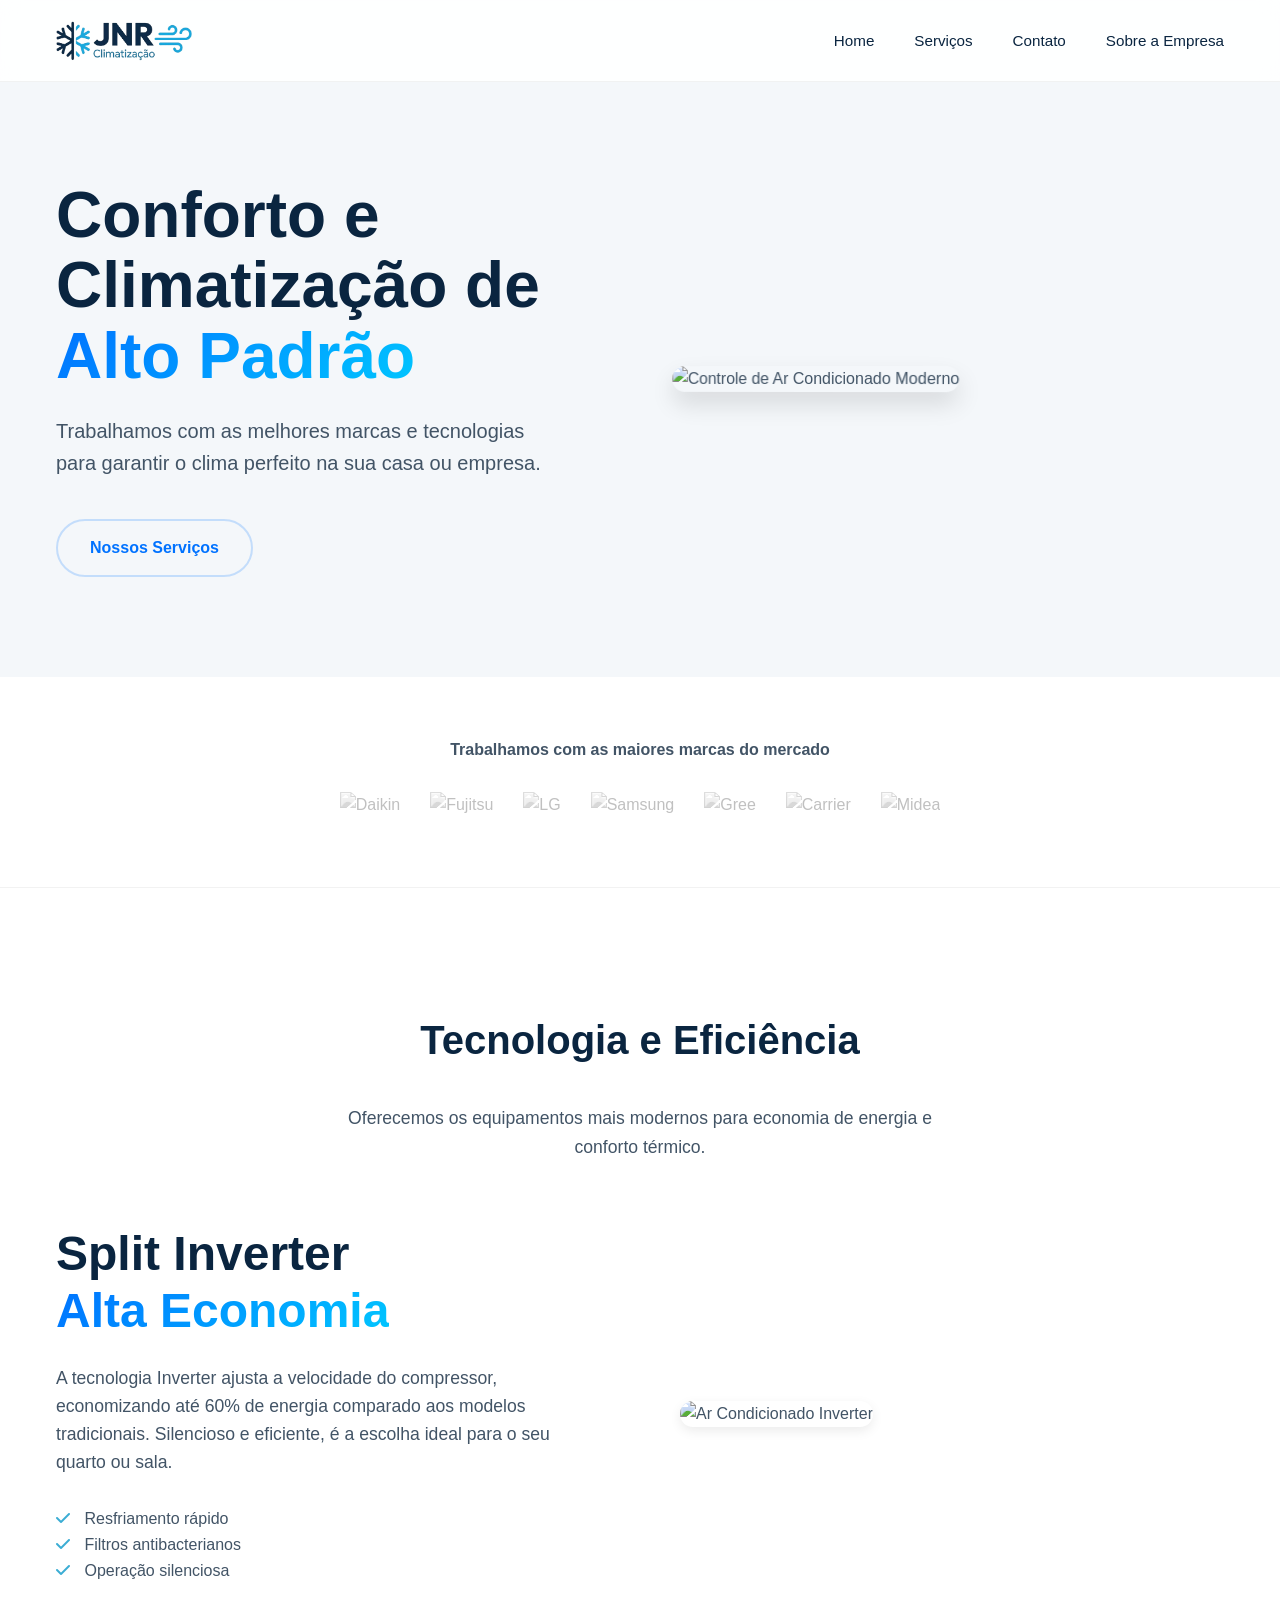
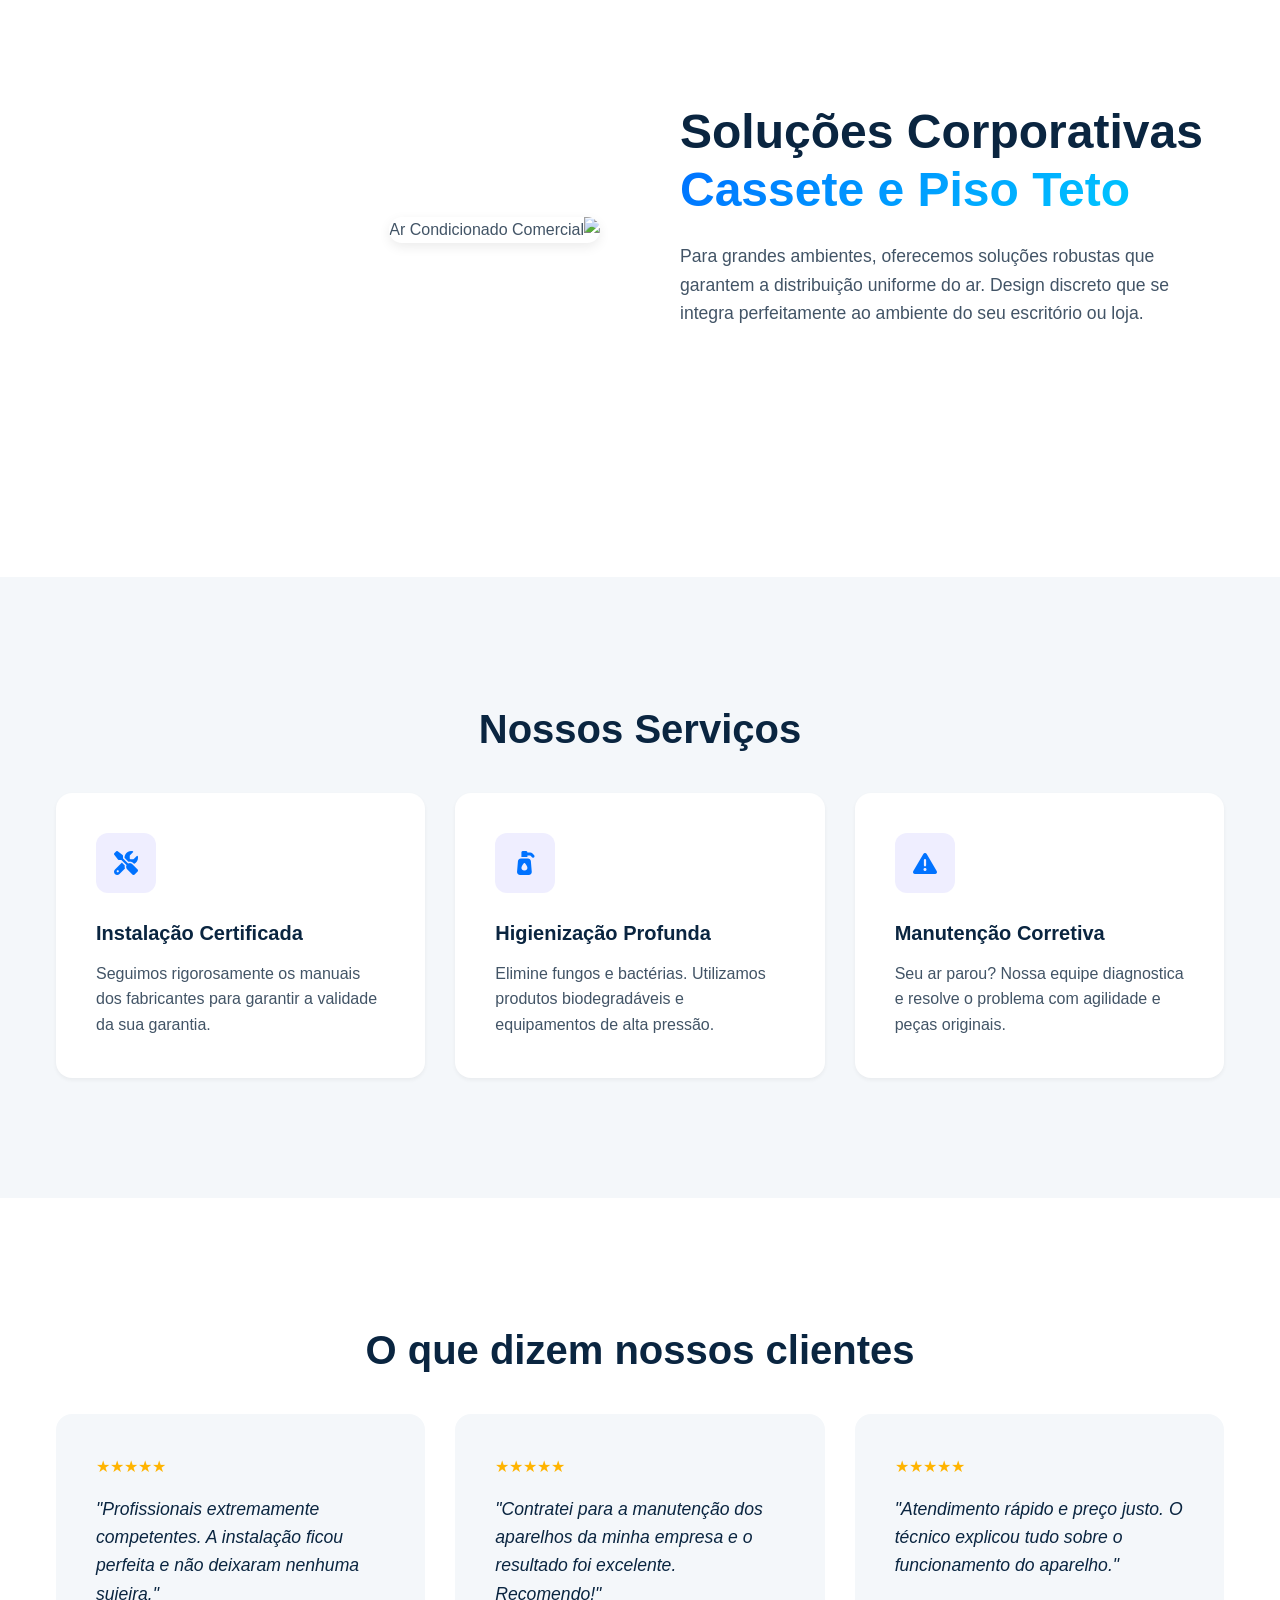
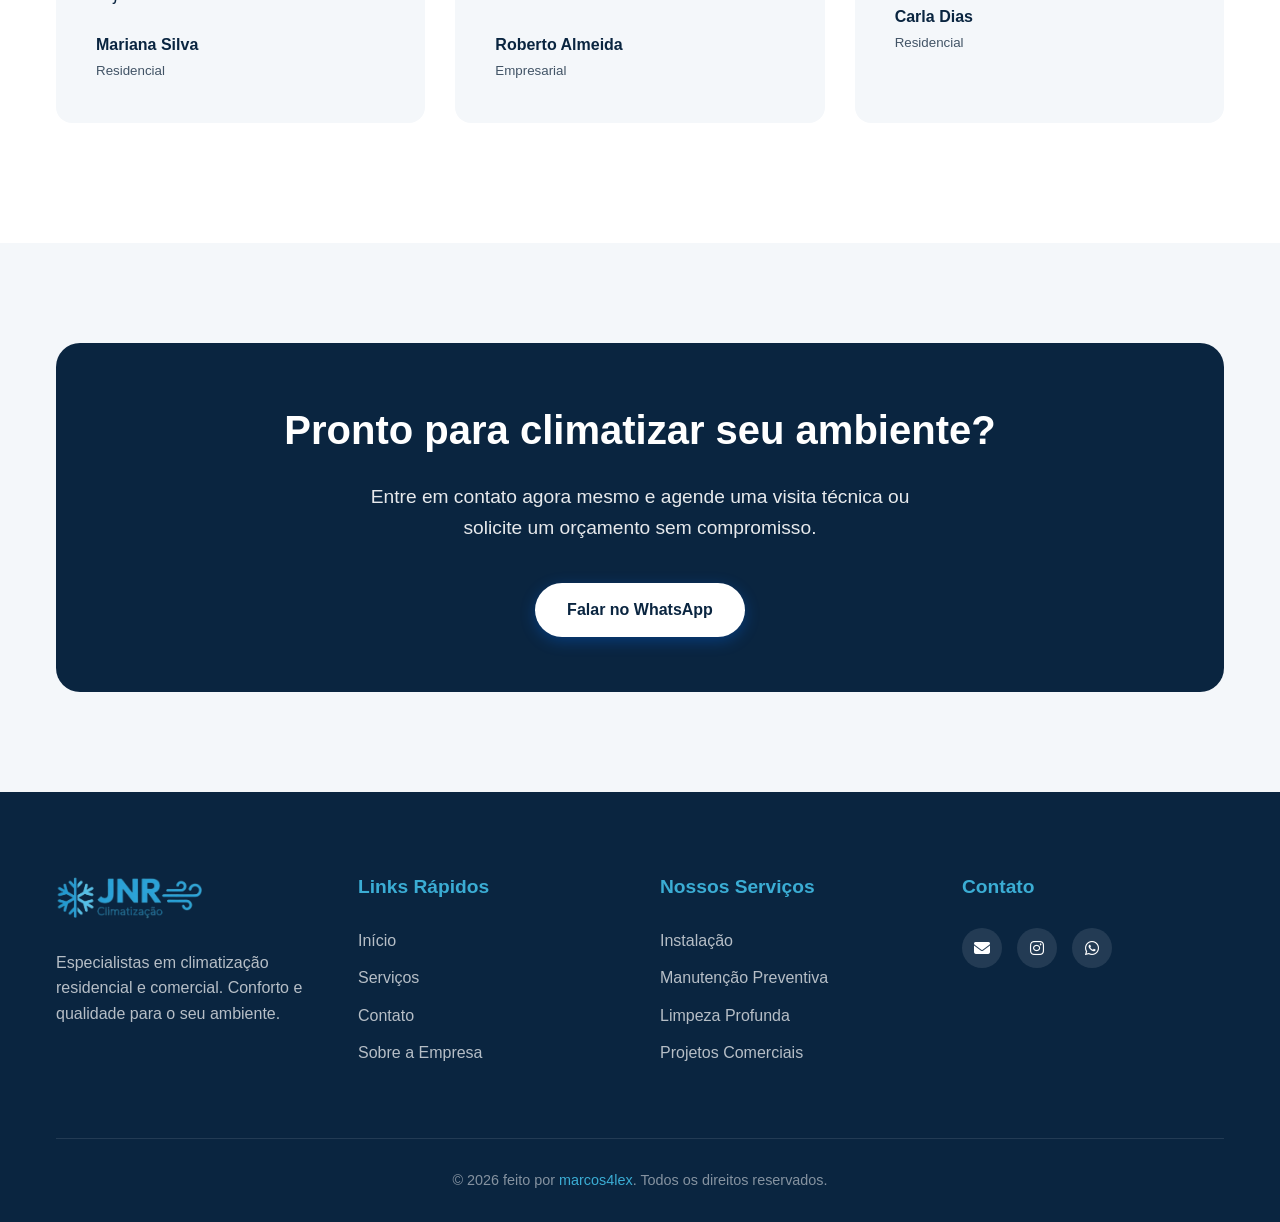
==== commit e8012665: "edicao footer" ====
--- a/index.html
+++ b/index.html
@@ -5,6 +5,7 @@
     <meta charset="UTF-8">
     <meta name="viewport" content="width=device-width, initial-scale=1.0">
     <title>JNR Climatização</title>
+    <link rel="icon" type="image/png" href="assets/logos/logo-ico.png">
     <meta name="description"
         content="Especialistas em ar-condicionado. Instalação, manutenção e as melhores marcas do mercado.">
 
@@ -245,7 +246,8 @@
                 </div>
             </div>
             <div class="footer-bottom">
-                <p>&copy; 2025 AQUI VAI SEU NOME. Todos os direitos reservados.</p>
+                <p>&copy; 2026 feito por <a href="https://marcos4lex.dev" target="_blank" rel="noopener noreferrer"
+                        style="color: var(--color-secondary);">marcos4lex</a>. Todos os direitos reservados.</p>
             </div>
         </div>
     </footer>
